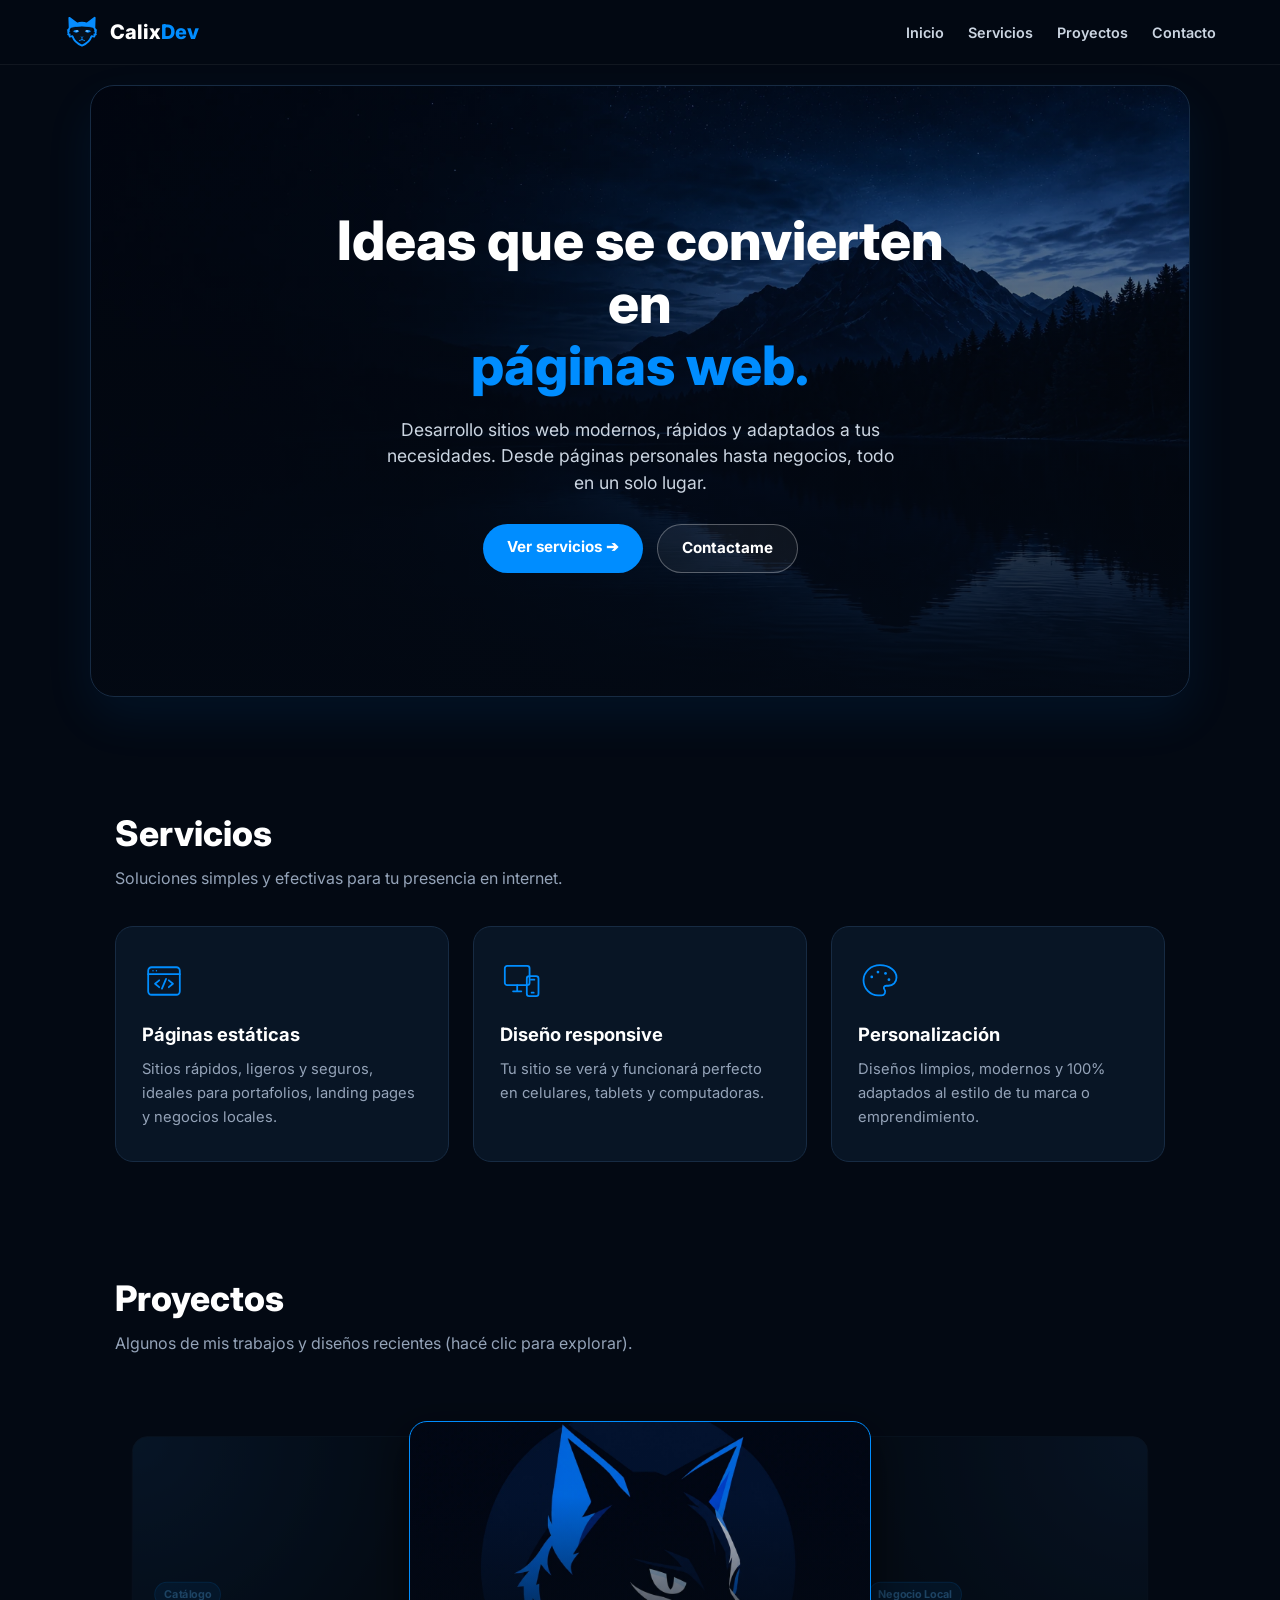
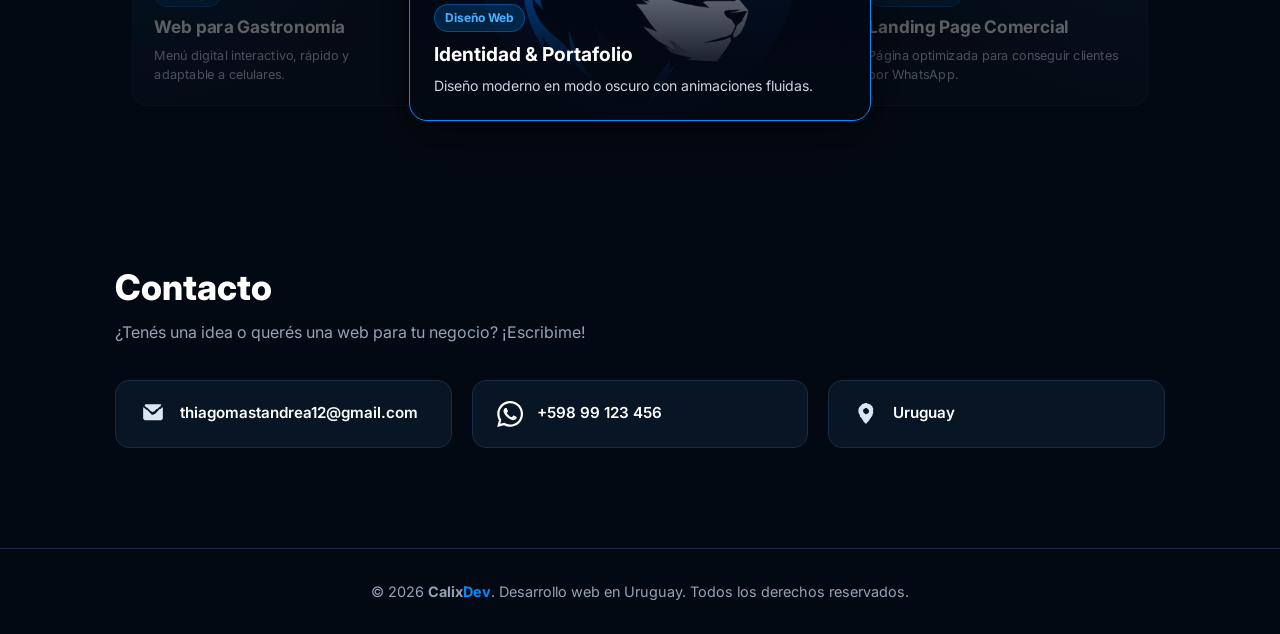
==== index2.html @ 0b29368c "Add files via upload" ====
<!DOCTYPE html>
<html lang="es">
<head>
    <meta charset="UTF-8">
    <meta name="viewport" content="width=device-width, initial-scale=1.0">
    <title>CalixDev | Desarrollo Web Profesional</title>
    <!-- Cargamos la fuente directo en el head de forma optimizada -->
    <link rel="preconnect" href="https://fonts.googleapis.com">
    <link rel="preconnect" href="https://fonts.gstatic.com" crossorigin>
    <link href="https://fonts.googleapis.com/css2?family=Inter:wght@400;600;700;800&display=swap" rel="stylesheet">
    <link rel="stylesheet" href="style2.css">
</head>
<body>

    <header>
        <a href="#inicio" class="header-logo">
            <img src="logo-felino.svg" alt="Logo CalixDev">
            <span>Calix<span class="Blue">Dev</span></span>
        </a>
        <nav>
            <ul>
                <li class="menu"><a href="#inicio">Inicio</a></li>
                <li class="menu"><a href="#servicios">Servicios</a></li>
                <li class="menu"><a href="#proyectos">Proyectos</a></li>
                <li class="menu"><a href="#contacto">Contacto</a></li>
            </ul>
        </nav>
    </header>

    <main>
        <!-- SECCIÓN INICIO (HERO) -->
        <section id="inicio" class="inicio">
            <h1>Ideas que se convierten en <br> <span class="Blue">páginas web.</span></h1>
            <p>Desarrollo sitios web modernos, rápidos y adaptados a tus necesidades. Desde páginas personales hasta negocios, todo en un solo lugar.</p>
            <div class="Button-container">
                <a class="verservicios" href="#servicios">Ver servicios ➔</a>
                <a class="contactame" href="#contacto">Contactame</a>
            </div>
        </section>

        <!-- SECCIÓN SERVICIOS -->
        <section id="servicios" class="seccion-contenedor">
            <div class="seccion-cabecera">
                <h2>Servicios</h2>
                <p>Soluciones simples y efectivas para tu presencia en internet.</p>
            </div>
            
            <div class="card-container">
                <div class="card">
                    <img src="paginas-estaticas.svg" alt="Icono código">
                    <h3>Páginas estáticas</h3>
                    <p>Sitios rápidos, ligeros y seguros, ideales para portafolios, landing pages y negocios locales.</p>
                </div>
                <div class="card">
                    <img src="diseno-responsive.svg" alt="Icono pantallas">
                    <h3>Diseño responsive</h3>
                    <p>Tu sitio se verá y funcionará perfecto en celulares, tablets y computadoras.</p>
                </div>
                <div class="card">
                    <img src="personalizacion.svg" alt="Icono diseño">
                    <h3>Personalización</h3>
                    <p>Diseños limpios, modernos y 100% adaptados al estilo de tu marca o emprendimiento.</p>
                </div>
            </div>
        </section>

        <!-- SECCIÓN PROYECTOS -->
        <section id="proyectos" class="seccion-contenedor">
            <div class="seccion-cabecera">
                <h2>Proyectos</h2>
                <p>Algunos de mis trabajos y diseños recientes (hacé clic para explorar).</p>
            </div>

            <div class="carrusel">
                <label class="carrusel-card proyecto-1">
                    <input class="input1" type="radio" name="proyecto" checked>
                    <div class="card-info">
                        <span class="tag">Diseño Web</span>
                        <h4>Identidad & Portafolio</h4>
                        <p>Diseño moderno en modo oscuro con animaciones fluidas.</p>
                    </div>
                </label>

                <label class="carrusel-card proyecto-2">
                    <input class="input2" type="radio" name="proyecto">
                    <div class="card-info">
                        <span class="tag">Negocio Local</span>
                        <h4>Landing Page Comercial</h4>
                        <p>Página optimizada para conseguir clientes por WhatsApp.</p>
                    </div>
                </label>

                <label class="carrusel-card proyecto-3">
                    <input class="input3" type="radio" name="proyecto">
                    <div class="card-info">
                        <span class="tag">Catálogo</span>
                        <h4>Web para Gastronomía</h4>
                        <p>Menú digital interactivo, rápido y adaptable a celulares.</p>
                    </div>
                </label>
            </div>
        </section>

        <!-- SECCIÓN CONTACTO -->
        <section id="contacto" class="seccion-contenedor">
            <div class="seccion-cabecera">
                <h2>Contacto</h2>
                <p>¿Tenés una idea o querés una web para tu negocio? ¡Escribime!</p>
            </div>

            <div class="contactos-container">
                <!-- Ahora son enlaces cliqueables reales -->
                <a href="mailto:thiagomastandrea12@gmail.com" class="contacto-item">
                    <img src="email.svg" alt="Email">
                    <span>thiagomastandrea12@gmail.com</span>
                </a>

                <a href="https://wa.me/59899123456" target="_blank" class="contacto-item">
                    <img src="whatsapp (2).svg" alt="WhatsApp">
                    <span>+598 99 123 456</span>
                </a>

                <div class="contacto-item">
                    <img src="ubicacion.svg" alt="Ubicación">
                    <span>Uruguay</span>
                </div>
            </div>
        </section>
    </main>

    <footer>
        <p>© 2026 <strong>Calix<span class="Blue">Dev</span></strong>. Desarrollo web en Uruguay. Todos los derechos reservados.</p>
    </footer>

</body>
</html>
---- style2.css ----
/* 1. RESET UNIVERSAL Y VARIABLES */
* {
  box-sizing: border-box;
  margin: 0;
  padding: 0;
}

html {
  scroll-behavior: smooth; /* Hace que al tocar el menú baje suavemente */
  scroll-padding-top: 90px; /* Evita que el menú tape los títulos al bajar */
}

body {
  background-color: #030913;
  color: #ffffff;
  font-family: "Inter", sans-serif;
  overflow-x: hidden;
  line-height: 1.5;
}

a {
  text-decoration: none;
  color: inherit;
}

.Blue {
  color: #008dff;
}

/* 2. HEADER (MENÚ SUPERIOR CON EFECTO VIDRIO) */
header {
  display: flex;
  justify-content: space-between;
  align-items: center;
  padding: 14px 5%;
  position: sticky;
  top: 0;
  background-color: rgba(3, 9, 19, 0.75);
  backdrop-filter: blur(12px); /* Desenfoca el fondo para que no choque el texto */
  -webkit-backdrop-filter: blur(12px);
  border-bottom: 1px solid rgba(255, 255, 255, 0.06);
  z-index: 100;
}

.header-logo {
  display: flex;
  align-items: center;
  gap: 10px;
  font-weight: 800;
  font-size: 1.25rem;
}

.header-logo img {
  width: 36px;
  height: 36px;
  object-fit: contain;
}

nav ul {
  display: flex;
  align-items: center;
  gap: 24px;
  list-style: none;
}

.menu a {
  font-size: 0.9rem;
  font-weight: 600;
  color: #cbd5e1;
  transition: color 0.2s ease;
}

.menu a:hover {
  color: #008dff;
}

/* 3. SECCIÓN INICIO (PORTADA / HERO) */
.inicio {
  /* Agregamos un degradado oscuro arriba de tu imagen para que el texto siempre se lea bien */
  background-image: 
    linear-gradient(to bottom, rgba(3, 9, 19, 0.35), rgba(3, 9, 19, 0.92)),
    url("portada-montana.webp");
  width: 92%;
  max-width: 1100px;
  min-height: 68vh;
  margin: 20px auto 0; /* Centrado perfecto en cualquier pantalla */
  padding: 48px 24px;
  border-radius: 24px;
  border: 1px solid #172b43;
  background-size: cover;
  background-position: center;
  display: flex;
  flex-direction: column;
  justify-content: center;
  align-items: center;
  gap: 20px;
  box-shadow: 0 20px 50px rgba(0, 141, 255, 0.08);
}

h1 {
  font-weight: 800;
  max-width: 680px;
  text-align: center;
  font-size: clamp(2rem, 5vw, 3.4rem);
  line-height: 1.15;
}

.inicio p {
  color: #cbd5e1;
  max-width: 520px;
  text-align: center;
  font-size: clamp(0.95rem, 2vw, 1.1rem);
}

.Button-container {
  display: flex;
  flex-wrap: wrap;
  justify-content: center;
  gap: 14px;
  margin-top: 8px;
}

.verservicios {
  background-color: #008dff;
  color: #fff;
  padding: 12px 24px;
  border-radius: 999px;
  font-weight: 700;
  font-size: 0.95rem;
  transition: transform 0.2s ease, box-shadow 0.2s ease, background-color 0.2s ease;
}

.verservicios:hover {
  background-color: #0077d6;
  transform: translateY(-3px);
  box-shadow: 0 10px 25px rgba(0, 141, 255, 0.4);
}

.contactame {
  background-color: rgba(255, 255, 255, 0.05);
  padding: 12px 24px;
  border-radius: 999px;
  font-weight: 700;
  font-size: 0.95rem;
  border: 1px solid rgba(255, 255, 255, 0.3);
  transition: transform 0.2s ease, background-color 0.2s ease, border-color 0.2s ease;
}

.contactame:hover {
  background-color: rgba(255, 255, 255, 0.12);
  border-color: #fff;
  transform: translateY(-3px);
}

/* 4. SISTEMA DE CONTENEDORES (Alinea Servicios, Proyectos y Contacto igual) */
.seccion-contenedor {
  width: 92%;
  max-width: 1050px;
  margin: 110px auto 0;
}

.seccion-cabecera {
  margin-bottom: 36px;
}

.seccion-cabecera h2 {
  font-size: clamp(1.6rem, 3vw, 2.2rem);
  font-weight: 800;
  margin-bottom: 6px;
}

.seccion-cabecera p {
  color: #94a3b8;
  font-size: 1rem;
}

/* 5. TARJETAS DE SERVICIOS */
.card-container {
  display: grid;
  /* Truco profesional: crea columnas automáticas sin salirse nunca de la pantalla */
  grid-template-columns: repeat(auto-fit, minmax(280px, 1fr));
  gap: 24px;
}

.card {
  display: flex;
  flex-direction: column;
  align-items: flex-start;
  padding: 32px 26px;
  background-color: #081525;
  border: 1px solid #172b43;
  border-radius: 18px;
  transition: transform 0.25s ease, border-color 0.25s ease, box-shadow 0.25s ease;
}

.card img {
  width: 44px;
  height: 44px;
  margin-bottom: 18px;
}

.card h3 {
  margin-bottom: 10px;
  font-size: 1.15rem;
}

.card p {
  color: #94a3b8;
  font-size: 0.92rem;
  line-height: 1.6;
}

.card:hover {
  transform: translateY(-6px);
  border-color: #008dff;
  box-shadow: 0 12px 30px rgba(0, 141, 255, 0.12);
}

/* 6. CARRUSEL DE PROYECTOS */
.carrusel {
  width: 100%;
  height: 360px;
  margin: 20px auto;
  display: flex;
  justify-content: center;
  align-items: center;
}

.carrusel-card {
  position: relative;
  flex: 0 0 32%;
  height: 300px;
  padding: 24px;
  display: flex;
  flex-direction: column;
  justify-content: flex-end; /* Empuja el texto hacia abajo para no tapar la imagen */
  background-color: #081525;
  border: 1px solid #172b43;
  border-radius: 18px;
  cursor: pointer;
  overflow: hidden;
  z-index: 1;
  opacity: 0.6;
  filter: brightness(0.6);
  transform: scale(0.9);
  transition: all 0.4s ease;
}

.carrusel-card input {
  position: absolute;
  opacity: 0;
  pointer-events: none;
}

/* Fondos de los proyectos con capa oscura abajo para leer perfecto */
.proyecto-1 {
  background-image: 
    linear-gradient(to top, rgba(3, 9, 19, 0.95) 15%, rgba(3, 9, 19, 0.15) 75%),
    url("avatar-felino-alta-fidelidad.webp");
  background-position: center;
  background-size: cover;
}

.proyecto-2 {
  background-image: radial-gradient(circle at top right, #112d4e, #081525 70%);
}

.proyecto-3 {
  background-image: radial-gradient(circle at top left, #0f3156, #081525 70%);
}

.tag {
  display: inline-block;
  background-color: rgba(0, 141, 255, 0.2);
  color: #4db0ff;
  border: 1px solid rgba(0, 141, 255, 0.4);
  font-size: 0.75rem;
  font-weight: 700;
  padding: 4px 10px;
  border-radius: 999px;
  margin-bottom: 8px;
}

.carrusel-card h4 {
  font-size: 1.2rem;
  margin-bottom: 6px;
}

.carrusel-card p {
  color: #cbd5e1;
  font-size: 0.88rem;
}


.carrusel:has(.input1:checked) .proyecto-3,
.carrusel:has(.input2:checked) .proyecto-1,
.carrusel:has(.input3:checked) .proyecto-2 {
  order: 1;
}

.carrusel:has(.input1:checked) .proyecto-1,
.carrusel:has(.input2:checked) .proyecto-2,
.carrusel:has(.input3:checked) .proyecto-3 {
  order: 2;
  flex-basis: 44%;
  margin-left: -4%;
  margin-right: -4%;
  z-index: 2;
  transform: scale(1);
  opacity: 1;
  filter: brightness(1);
  border-color: #008dff;
  box-shadow: 0 15px 40px rgba(0, 0, 0, 0.6);
}

.carrusel:has(.input1:checked) .proyecto-2,
.carrusel:has(.input2:checked) .proyecto-3,
.carrusel:has(.input3:checked) .proyecto-1 {
  order: 3;
}


.contactos-container {
  display: grid;
  grid-template-columns: repeat(auto-fit, minmax(260px, 1fr));
  gap: 20px;
}

.contacto-item {
  display: flex;
  align-items: center;
  gap: 14px;
  padding: 20px 24px;
  background-color: #081525;
  border: 1px solid #172b43;
  border-radius: 14px;
  font-size: 0.95rem;
  font-weight: 600;
  transition: transform 0.2s ease, border-color 0.2s ease;
  overflow-wrap: anywhere;
}

a.contacto-item:hover {
  transform: translateY(-4px);
  border-color: #008dff;
}

.contacto-item img {
  width: 26px;
  height: 26px;
  flex-shrink: 0;
  object-fit: contain;
}


footer {
  margin-top: 100px;
  padding: 32px 5%;
  text-align: center;
  border-top: 1px solid #172b43;
  color: #94a3b8;
  font-size: 0.9rem;
}


@media (max-width: 650px) {
  header {
    flex-direction: column;
    gap: 12px;
    padding: 14px 16px;
  }

  nav ul {
    gap: 16px;
    flex-wrap: wrap;
    justify-content: center;
  }

  .inicio {
    min-height: 55vh;
    padding: 36px 16px;
  }

  .seccion-contenedor {
    margin-top: 70px;
  }

  .carrusel {
    height: 310px;
  }

  .carrusel-card {
    height: 250px;
    padding: 16px;
  }

  .carrusel:has(.input1:checked) .proyecto-1,
  .carrusel:has(.input2:checked) .proyecto-2,
  .carrusel:has(.input3:checked) .proyecto-3 {
    flex-basis: 64%;
    margin-left: -10%;
    margin-right: -10%;
  }
}
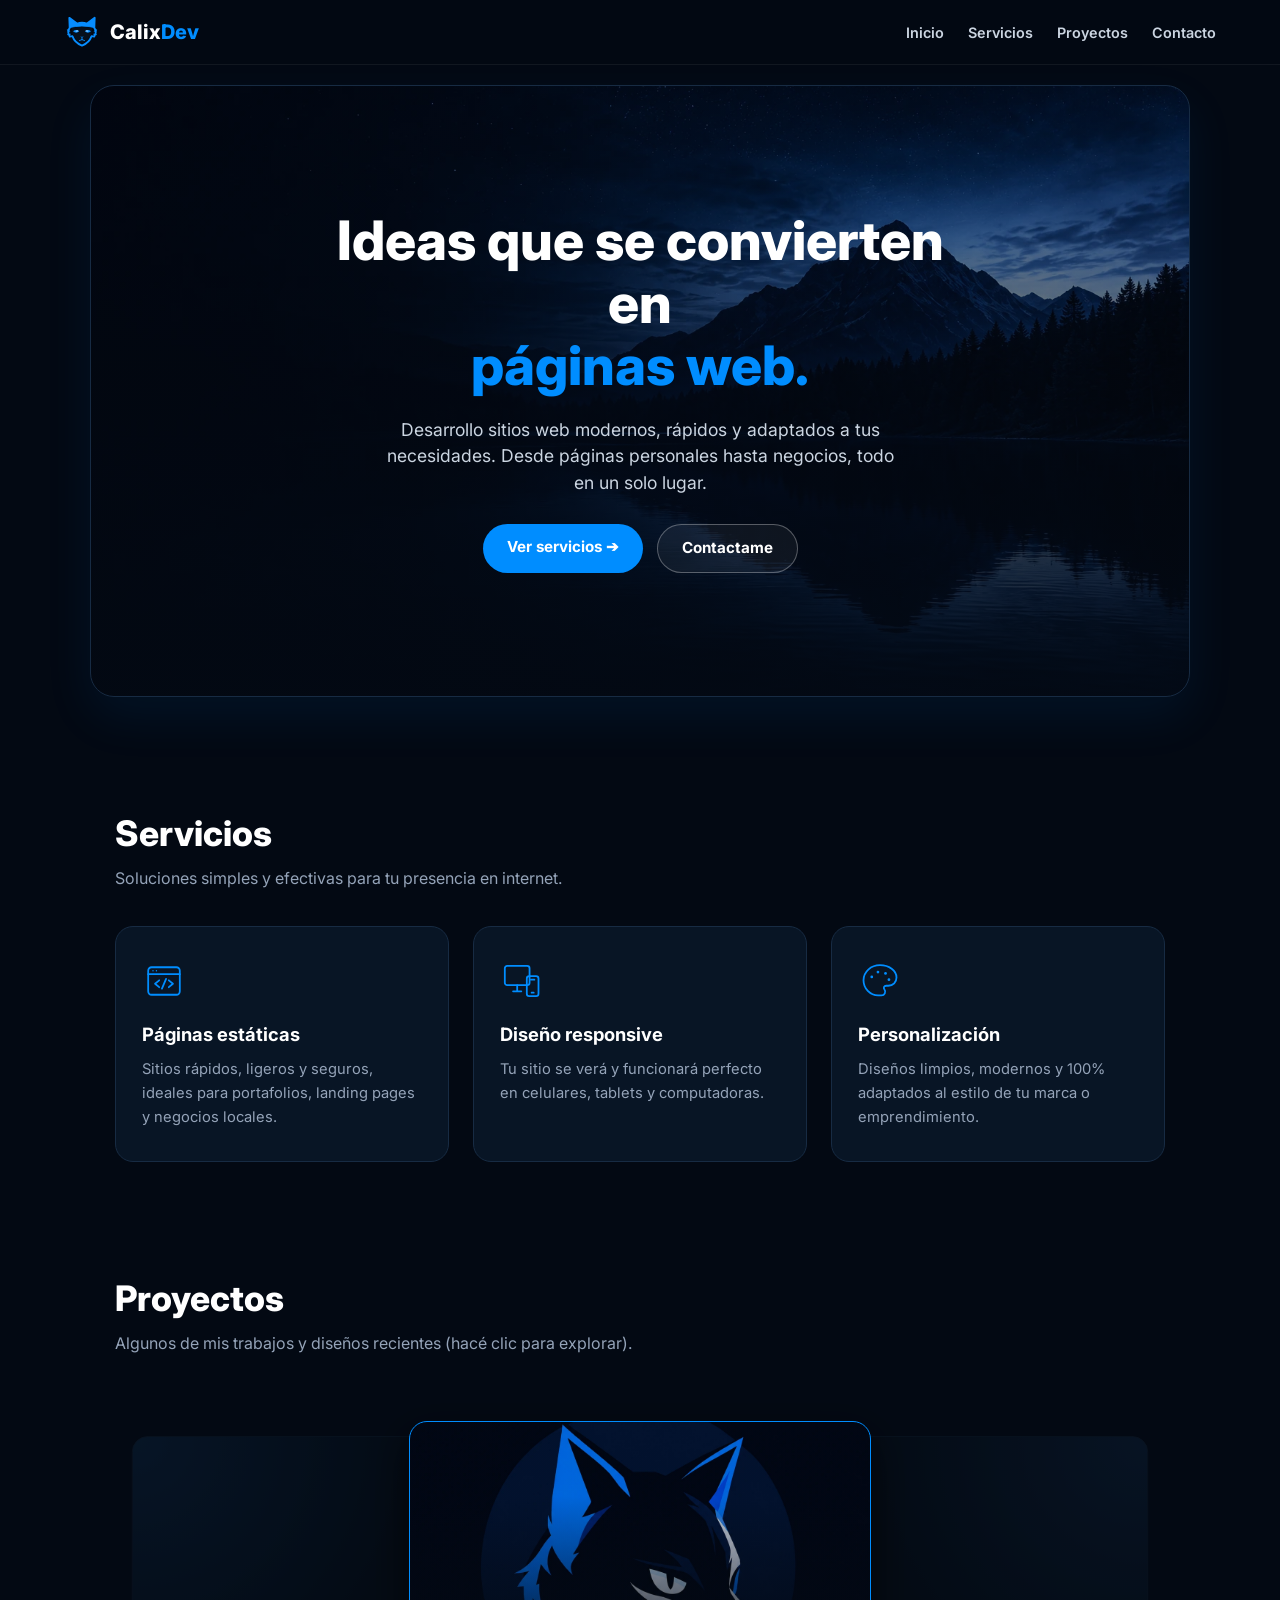
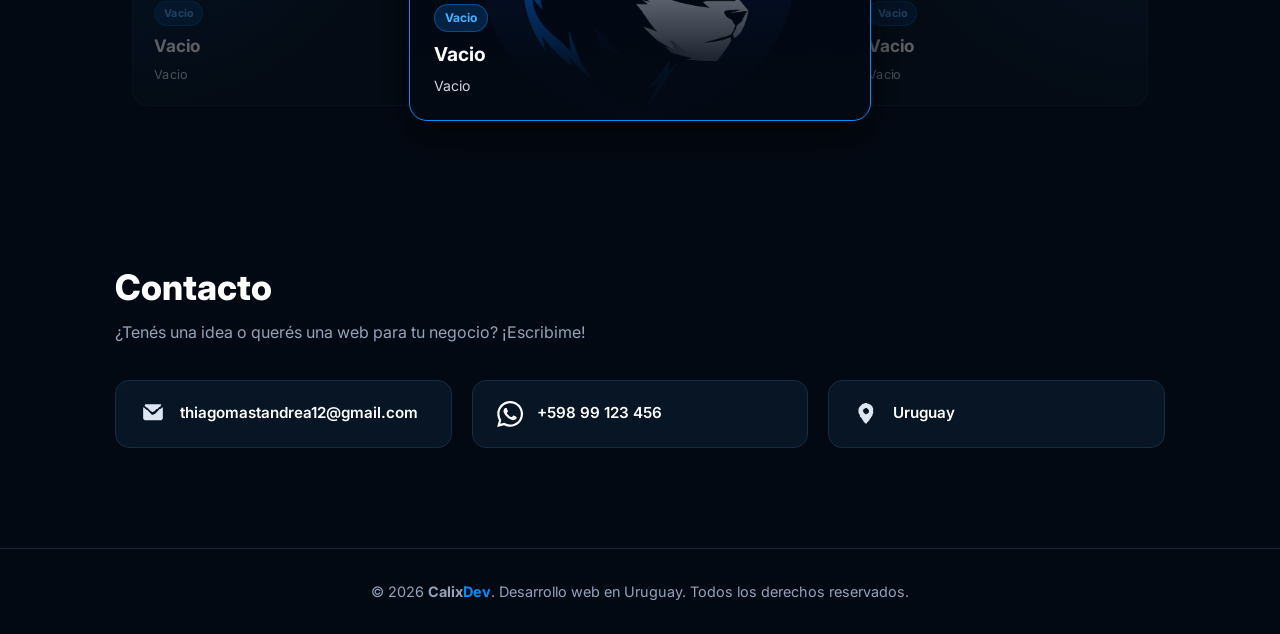
==== commit 203074b2: "Update index2.html" ====
--- a/index2.html
+++ b/index2.html
@@ -33,7 +33,7 @@
             <h1>Ideas que se convierten en <br> <span class="Blue">páginas web.</span></h1>
             <p>Desarrollo sitios web modernos, rápidos y adaptados a tus necesidades. Desde páginas personales hasta negocios, todo en un solo lugar.</p>
             <div class="Button-container">
-                <a class="verservicios" href="#servicios">Ver servicios ➔</a>
+                <a class="verservicios" href="servicios.html">Ver servicios ➔</a>
                 <a class="contactame" href="#contacto">Contactame</a>
             </div>
         </section>
@@ -75,27 +75,27 @@
                 <label class="carrusel-card proyecto-1">
                     <input class="input1" type="radio" name="proyecto" checked>
                     <div class="card-info">
-                        <span class="tag">Diseño Web</span>
-                        <h4>Identidad & Portafolio</h4>
-                        <p>Diseño moderno en modo oscuro con animaciones fluidas.</p>
+                        <span class="tag">Vacio</span>
+                        <h4>Vacio</h4>
+                        <p>Vacio</p>
                     </div>
                 </label>
 
                 <label class="carrusel-card proyecto-2">
                     <input class="input2" type="radio" name="proyecto">
                     <div class="card-info">
-                        <span class="tag">Negocio Local</span>
-                        <h4>Landing Page Comercial</h4>
-                        <p>Página optimizada para conseguir clientes por WhatsApp.</p>
+                        <span class="tag">Vacio</span>
+                        <h4>Vacio</h4>
+                        <p>Vacio</p>
                     </div>
                 </label>
 
                 <label class="carrusel-card proyecto-3">
                     <input class="input3" type="radio" name="proyecto">
                     <div class="card-info">
-                        <span class="tag">Catálogo</span>
-                        <h4>Web para Gastronomía</h4>
-                        <p>Menú digital interactivo, rápido y adaptable a celulares.</p>
+                        <span class="tag">Vacio</span>
+                        <h4>Vacio</h4>
+                        <p>Vacio</p>
                     </div>
                 </label>
             </div>
@@ -133,4 +133,4 @@
     </footer>
 
 </body>
-</html>+</html>
--- a/style2.css
+++ b/style2.css
@@ -401,4 +401,196 @@
     margin-left: -10%;
     margin-right: -10%;
   }
+}
+
+
+
+
+//* 7. CATÁLOGO DE PRECIOS Y DISEÑO (SUBPÁGINA) */
+.servicio-card {
+  justify-content: space-between;
+  gap: 24px;
+}
+
+.servicio-top {
+  display: flex;
+  flex-direction: column;
+  align-items: flex-start;
+  width: 100%;
+}
+
+.card-destacada {
+  border-color: #008dff;
+  background-image: radial-gradient(circle at top right, #112d4e, #081525 70%);
+  box-shadow: 0 12px 30px rgba(0, 141, 255, 0.12);
+}
+
+.precio-rango {
+  font-size: clamp(1.5rem, 3vw, 1.9rem);
+  font-weight: 800;
+  color: #ffffff;
+  margin-top: 6px;
+  line-height: 1.2;
+}
+
+.moneda {
+  font-size: 0.9rem;
+  font-weight: 600;
+  color: #008dff;
+}
+
+.nota-complejidad {
+  font-size: 0.78rem;
+  color: #94a3b8;
+  margin-top: 4px;
+  margin-bottom: 14px;
+}
+
+.servicio-desc {
+  margin-bottom: 18px;
+}
+
+.servicio-incluye {
+  list-style: none;
+  width: 100%;
+  margin-bottom: 20px;
+  padding-top: 16px;
+  border-top: 1px solid #172b43;
+  display: flex;
+  flex-direction: column;
+  gap: 10px;
+}
+
+.servicio-incluye li {
+  color: #cbd5e1;
+  font-size: 0.88rem;
+  display: flex;
+  align-items: flex-start;
+  gap: 8px;
+}
+
+.desglose-box {
+  width: 100%;
+  background-color: rgba(3, 9, 19, 0.55);
+  border: 1px solid #172b43;
+  border-radius: 12px;
+  padding: 14px 16px;
+  display: flex;
+  flex-direction: column;
+  gap: 8px;
+}
+
+.desglose-box h4 {
+  font-size: 0.82rem;
+  color: #94a3b8;
+  font-weight: 600;
+  margin-bottom: 2px;
+}
+
+.desglose-item {
+  display: flex;
+  justify-content: space-between;
+  align-items: center;
+  flex-wrap: wrap;
+  gap: 8px;
+  font-size: 0.84rem;
+  color: #cbd5e1;
+  border-bottom: 1px solid rgba(255, 255, 255, 0.05);
+  padding-bottom: 6px;
+}
+
+.desglose-item:last-child {
+  border-bottom: none;
+  padding-bottom: 0;
+}
+
+.desglose-item strong {
+  color: #ffffff;
+}
+
+/* Botón +Info interactivo (:has + input) */
+.btn-mas-info {
+  position: relative;
+  margin-top: 16px;
+  width: 100%;
+  padding: 10px 14px;
+  background-color: rgba(0, 141, 255, 0.1);
+  border: 1px solid rgba(0, 141, 255, 0.35);
+  border-radius: 10px;
+  color: #4db0ff;
+  font-size: 0.85rem;
+  font-weight: 700;
+  text-align: center;
+  cursor: pointer;
+  transition: background-color 0.2s ease, border-color 0.2s ease;
+}
+
+.btn-mas-info:hover {
+  background-color: rgba(0, 141, 255, 0.2);
+  border-color: #008dff;
+}
+
+.btn-mas-info input {
+  position: absolute;
+  opacity: 0;
+  pointer-events: none;
+}
+
+.info-desplegable {
+  display: none;
+  width: 100%;
+  margin-top: 12px;
+  padding: 14px 16px;
+  background-color: #030913;
+  border: 1px solid #008dff;
+  border-radius: 12px;
+  flex-direction: column;
+  gap: 10px;
+}
+
+.info-desplegable p {
+  font-size: 0.84rem;
+  color: #cbd5e1;
+  line-height: 1.5;
+}
+
+.info-desplegable strong {
+  color: #4db0ff;
+}
+
+.servicio-top:has(.info-check:checked) .info-desplegable {
+  display: flex;
+}
+
+.servicio-top:has(.info-check:checked) .btn-mas-info {
+  background-color: #008dff;
+  color: #ffffff;
+}
+
+.btn-servicio {
+  width: 100%;
+  text-align: center;
+}
+
+.cabecera-dudas {
+  margin-top: 48px;
+  margin-bottom: 20px;
+}
+
+.nota-mercado {
+  margin-top: 36px;
+  padding: 18px 22px;
+  background-color: rgba(8, 21, 37, 0.45);
+  border: 1px solid #172b43;
+  border-radius: 14px;
+}
+
+.nota-mercado p {
+  color: #94a3b8;
+  font-size: 0.82rem;
+  line-height: 1.6;
+}
+
+.nota-mercado strong {
+  color: #cbd5e1;
 }
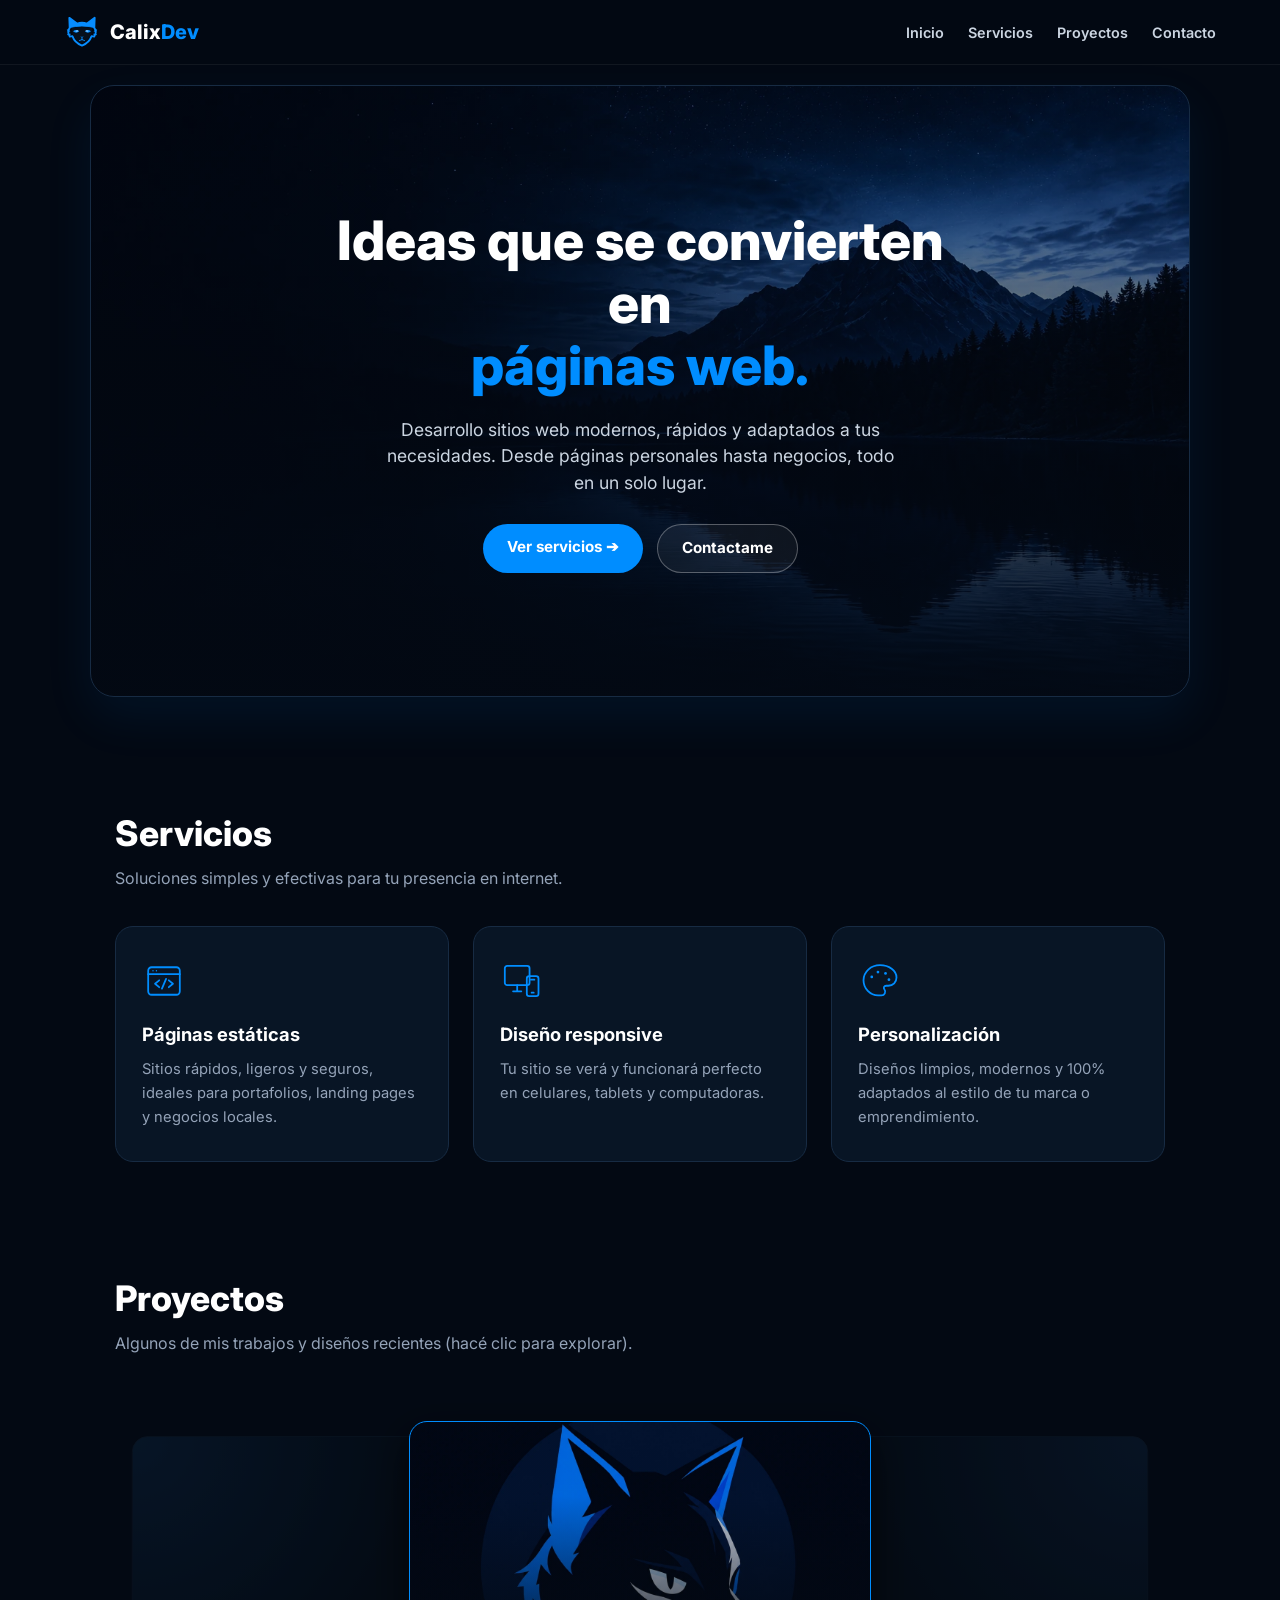
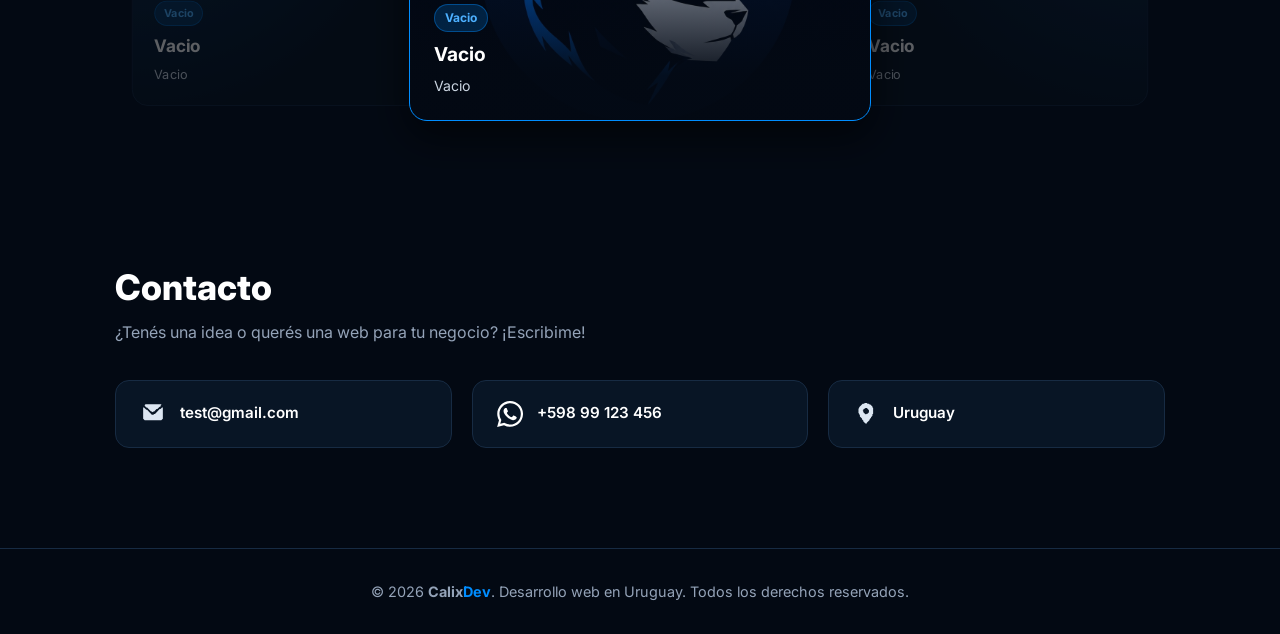
==== commit cc09cd4c: "Update index2.html" ====
--- a/index2.html
+++ b/index2.html
@@ -112,7 +112,7 @@
                 <!-- Ahora son enlaces cliqueables reales -->
                 <a href="mailto:thiagomastandrea12@gmail.com" class="contacto-item">
                     <img src="email.svg" alt="Email">
-                    <span>thiagomastandrea12@gmail.com</span>
+                    <span>test@gmail.com</span>
                 </a>
 
                 <a href="https://wa.me/59899123456" target="_blank" class="contacto-item">
